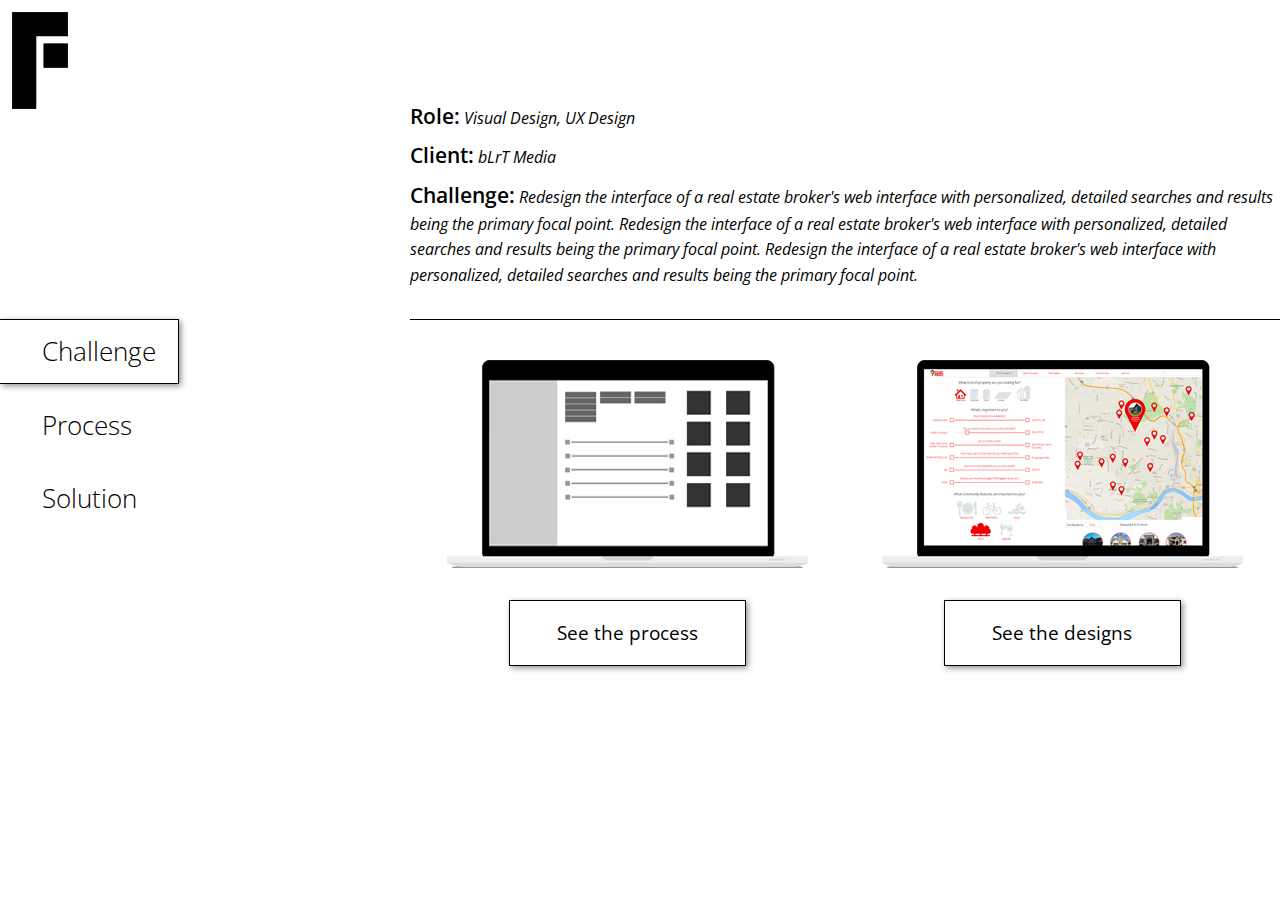
==== index.html @ cc38507e "Initial Commit" ====
<!doctype html>
<html lang="en">
<head>
	<meta charset="utf-8">
	<title>jQuery UI Tabs - Vertical Tabs functionality</title>
	<link rel="stylesheet" href="css/styles.css">
	<link rel="stylesheet" type="text/css" href="css/animate.css" />
	<link href='http://fonts.googleapis.com/css?family=Open+Sans:300italic,400,300,600,700' rel='stylesheet' type='text/css'>
	<script src="http://ajax.googleapis.com/ajax/libs/jquery/1.8.3/jquery.min.js"></script>
	<script src="js/jquery-1.10.2.js"></script>
	<script src="js/jquery.ui.core.js"></script>
	<script src="js/jquery.ui.widget.js"></script>
	<script src="js/jquery.ui.tabs.js"></script>
	
	<script>
	$(function() {
		$( "#tabs" ).tabs().addClass( "ui-tabs-vertical ui-helper-clearfix" );
		$( "#tabs li" ).removeClass( "ui-corner-top" ).addClass( "ui-corner-left" );

		jQuery( "#tabs" ).tabs();

		jQuery('#see-button-link').click(function() { // bind click event to link
			jQuery( "#tabs" ).tabs({ active: 1 });
			return false;
		})

		jQuery('#see-button-link-2').click(function() { // bind click event to link
			jQuery( "#tabs" ).tabs({ active: 2 });
			return false;
		})

		jQuery('#see-button-link-3').click(function() { // bind click event to link
			jQuery( "#tabs" ).tabs({ active: 3 });
			return false;
		})
	});
	</script>

</head>
<body class="animated fadeIn">
<div class="logo"><img src="img/rf-logo.png"></div>

<!-- Navigation -->
<div id="tabs">
	<nav id="main-nav">
		<ul>
			<li><a id ="challenge" href="#tabs-1">Challenge</a></li>
			<li><a id="process" href="#tabs-2">Process</a></li>
			<li><a id="solution" href="#tabs-3">Solution</a></li>
			<li><a id="tester" href="#tabs-4">tab 4</a></li>
		</ul>
	</nav>

<!-- Challenge Tab -->
	<div id="tabs-1" class="animated fadeIn">
		<section id="home-about"><p class="challenge-text"><span>Role:</span> Visual Design, UX Design</p>
			<p><span>Client:</span> bLrT Media</p>
			<p><span>Challenge:</span> Redesign the interface of a real estate broker's web interface with personalized, detailed searches and results being the primary focal point. Redesign the interface of a real estate broker's web interface with personalized, detailed searches and results being the primary focal point. Redesign the interface of a real estate broker's web interface with personalized, detailed searches and results being the primary focal point. </p>
		</section>

		<section id="home-see">
			<div class="wireframe"> 
				<img class="screen-home" id="screen-wireframe" src="img/screen-wireframe-1.png">
				<div class="see-button">
					<a id="see-button-link" href="index.html#tabs-2">See the process</a>
				</div>
			</div>

			<div class="design">
			<img class="screen-home" id="screen-design" src="img/screen-design-1.png">
			<div class="see-button">
					<a id="see-button-link-2" href="#tabs-3">See the designs</a>
				</div>
			







		</section>
	</div>

<!-- Process Tab -->
	<div id="tabs-2" class="animated fadeIn">

	</div>

<!-- Solution Tab -->
	<div id="tabs-3">
		<h2>Content heading 3</h2>
		<p>Mauris eleifend est et turpis. Duis id erat. Suspendisse potenti. Aliquam vulputate, pede vel vehicula accumsan, mi neque rutrum erat, eu congue orci lorem eget lorem. Vestibulum non ante. Class aptent taciti sociosqu ad litora torquent per conubia nostra, per inceptos himenaeos. Fusce sodales. Quisque eu urna vel enim commodo pellentesque. Praesent eu risus hendrerit ligula tempus pretium. Curabitur lorem enim, pretium nec, feugiat nec, luctus a, lacus.</p>
		<p>Duis cursus. Maecenas ligula eros, blandit nec, pharetra at, semper at, magna. Nullam ac lacus. Nulla facilisi. Praesent viverra justo vitae neque. Praesent blandit adipiscing velit. Suspendisse potenti. Donec mattis, pede vel pharetra blandit, magna ligula faucibus eros, id euismod lacus dolor eget odio. Nam scelerisque. Donec non libero sed nulla mattis commodo. Ut sagittis. Donec nisi lectus, feugiat porttitor, tempor ac, tempor vitae, pede. Aenean vehicula velit eu tellus interdum rutrum. Maecenas commodo. Pellentesque nec elit. Fusce in lacus. Vivamus a libero vitae lectus hendrerit hendrerit.</p>
	</div>

<!-- Community Search Tab -->
	<div id="tabs-4" class="animated fadeIn">
		<nav class="process-nav">
			<ul class="process-header">
				<li class="active-process-link">Community Search</li>
				<li>Location Search</li>
				<li>Property Search</li>
				<li>Agent Listings</li>
				<li>Enhanced Listings</li>
			</ul>

			<ul class="process-subheader">
				<li class="active-process-link">Overview</li>
				<li><a href="#community-search-phase-one">Phase One</a></li>
				<li>Phase Two</li>
				<li>Phase Three</li>
			</ul>
		</nav>
		<section id="community-search">
			<article class="column-1">
				<div class="top-bar"></div>
				<div class="anim-column-1">

					<div class="bar animated rubberBand"></div>

					<div class="squares">
						<div class="square animated bounceIn"></div>
						<div class="square animated bounceIn"></div>
						<div class="square animated bounceIn"></div>
						<div class="square animated bounceIn"></div>
						<div class="square animated bounceIn"></div>
					</div>
					<div class="clearfix"></div>

					<div class="bar animated rubberBand" id="second-bar"></div>

					<div class="sliders">
						<div class="slider">
							<div class="slider-square"></div>
							<div class="slider-bar width-expander-2"></div>
							<div class="slider-square slider-square-right"></div>
						</div>

						<div class="clearfix"></div>
						<div class="slider">
							<div class="slider-square"></div>
							<div class="slider-bar width-expander-3"></div>
							<div class="slider-square slider-square-right"></div>
						</div>

						<div class="clearfix"></div>
						<div class="slider">
							<div class="slider-square"></div>
							<div class="slider-bar width-expander-2"></div>
							<div class="slider-square slider-square-right"></div>
						</div>

						<div class="clearfix"></div>
						<div class="slider">
							<div class="slider-square"></div>
							<div class="slider-bar width-expander-3"></div>
							<div class="slider-square slider-square-right"></div>
						</div>

						<div class="clearfix"></div>
						<div class="slider">
							<div class="slider-square"></div>
							<div class="slider-bar width-expander-2"></div>
							<div class="slider-square slider-square-right"></div>
						</div>

						<div class="clearfix"></div>
						<div class="slider">
							<div class="slider-square"></div>
							<div class="slider-bar width-expander-3"></div>
							<div class="slider-square slider-square-right"></div>
						</div>
					</div>

					<div class="clearfix"></div>
					<div class="squares">
						<div class="square animated bounceIn"></div>
						<div class="square animated bounceIn"></div>
						<div class="square animated bounceIn"></div>
						<div class="square animated bounceIn"></div>
						<div class="square animated bounceIn"></div>
					</div>
					<div class="clearfix"></div>
					<div class="sliders">
						<div class="slider">
							<div class="slider-square"></div>
							<div class="slider-bar width-expander-2"></div>
							<div class="slider-square slider-square-right"></div>
						</div>
					</div>

					<div class="clearfix"></div>
					<div class="large-grey-box animated bounceIn"></div>

				</div>


				<div class="anim-column-2">
					<div class="large-grey-box-2"></div>
					<div class="bar animated pulse"></div>
					<div class="squares">
						<div class="square animated bounceIn"></div>
						<div class="square animated bounceIn"></div>
						<div class="square animated bounceIn"></div>
						<div class="square animated bounceIn"></div>
						<div class="square animated bounceIn"></div>
					</div>
					<div class="clearfix"></div>

					<div class="squares lil-margin">
						<div class="square animated bounceIn"></div>
						<div class="square animated bounceIn"></div>
						<div class="square animated bounceIn"></div>
						<div class="square animated bounceIn"></div>
						<div class="square animated bounceIn"></div>
					</div>
					<div class="clearfix"></div>
					<div class="bar-small animated pulse"></div>
				</div>
			</article>

			<article class="column-2">
				<p class="community-search-intro">Mauris eleifend est et turpis. Duis id erat. Suspendisse potenti. Aliquam vulputate, pede vel vehicula accumsan, mi neque rutrum erat, eu congue orci lorem eget lorem. Vestibulum non ante. Class aptent taciti sociosqu ad litora torquent per conubia nostra, per inceptos himenaeos. Fusce sodales. Quisque eu urna vel enim commodo pellentesque. Praesent eu risus hendrerit ligula tempus pretium. Curabitur lorem enim, pretium nec, feugiat nec, luctus a, lacus.</p>

				<p class="community-search-intro">Mauris eleifend est et turpis. Duis id erat. Suspendisse potenti. Aliquam vulputate, pede vel vehicula accumsan, mi neque rutrum erat, eu congue orci lorem eget lorem.</p>

				<div class="overview stick-left">
					<div class="next-step-button">
						<a href="#community-search-phase-one">View the next step</a>
					</div>
				</div>
			</article>
		</section> <!--  End of Community Search Overview -->
		<div class="clearfix"></div>
		<section id="community-search-phase-one">

		</section>
		


	</div>
</div>
</body>
<script>
$(function() {
  $('a[href*=#]:not([href=#])').click(function() {
    if (location.pathname.replace(/^\//,'') == this.pathname.replace(/^\//,'') && location.hostname == this.hostname) {
      var target = $(this.hash);
      target = target.length ? target : $('[name=' + this.hash.slice(1) +']');
      if (target.length) {
        $('html,body').animate({
          scrollTop: target.offset().top
        }, 1000);
        return false;
      }
    }
  });
});
</script>
</html>
---- css/styles.css ----
html, body, div, span, applet, object, iframe,
h1, h2, h3, h4, h5, h6, p, blockquote, pre,
a, abbr, acronym, address, big, cite, code,
del, dfn, em, img, ins, kbd, q, s, samp,
small, strike, strong, sub, sup, tt, var,
b, u, i, center,
dl, dt, dd, ol, ul, li,
fieldset, form, label, legend,
table, caption, tbody, tfoot, thead, tr, th, td,
article, aside, canvas, details, embed, 
figure, figcaption, footer, header, hgroup, 
menu, nav, output, ruby, section, summary,
time, mark, audio, video {
	margin: 0;
	padding: 0;
	border: 0;
	font-size: 100%;
	font: inherit;
	vertical-align: baseline;
}
/* HTML5 display-role reset for older browsers */
article, aside, details, figcaption, figure, 
footer, header, hgroup, menu, nav, section {
	display: block;
}
body {
	line-height: 1;
}
ol, ul {
	list-style: none;
}
blockquote, q {
	quotes: none;
}
blockquote:before, blockquote:after,
q:before, q:after {
	content: '';
	content: none;
}
table {
	border-collapse: collapse;
	border-spacing: 0;
}

body {
	font-family: 'Open Sans', sans-serif;
}

.logo {
	position: absolute;
	z-index: 100;
	padding: 12px;
}

#main-nav ul li a {
    color: black;
    text-decoration: none;
    font-size: 1.6rem;
    font-weight: 300;
    outline:none;
}

#tabs-1, #tabs-2, #tabs-3 {
	width: 60%;
	float: right;
}

/* =========== Challenge Page Styling ======================================= */

#home-about {
	padding-top: 100px;
	border-bottom: 1px solid black;
	padding-bottom: 24px;
}

#tabs-1 {
	padding-bottom: 200px;
}

#tabs-1 span {
	font-size: 1.3rem;
	font-weight: 600;
	font-style: normal;
}

#tabs-1 p {
	font-style: italic;
	font-size: 1rem;
	line-height: 1.6;
	padding-bottom: 6px;
}

.challenge-text {
	font-size: 1.4rem;
}

.screen-home {
	padding-top: 140px;
	margin: 0 auto;
	display: block;
}

.wireframe, .design {
	width: 50%;
	float: left;
}

.see-button {
	margin: 0 auto;
	margin-top: 32px;
	text-align: center;
	width: 235px;
	border: 1px solid black;
	height: 42px;
	-webkit-box-shadow: 2px 2px 6px 0px rgba(0,0,0,0.44);
	-moz-box-shadow: 2px 2px 6px 0px rgba(0,0,0,0.44);
	box-shadow: 2px 2px 6px 0px rgba(0,0,0,0.44);
	padding-top: 22px;
}

#see-button-link, #see-button-link-2, #see-button-link-3 {
	font-size: 1.2rem;
	text-decoration: none;
	color: black;
}

/* =========== Home Navigation Tab Styling ================================= */

#main-nav ul {
	position: absolute;
	left: 0;
	top: 35%;
}

#main-nav ul li {
	padding: 24px 24px 24px 0;
	outline:none;
	width: 400px;
}

.ui-tabs-active a {
	border: 1px solid black;
	border-left: none;
	-webkit-box-shadow: 2px 2px 6px 0px rgba(0,0,0,0.44);
	-moz-box-shadow: 2px 2px 6px 0px rgba(0,0,0,0.44);
	box-shadow: 2px 2px 6px 0px rgba(0,0,0,0.44);
	transition: all 500ms;
}

#challenge {
	padding: 14px 22px 14px 42px;
}

#process{
	padding: 14px 42px 14px 42px;
}

#solution {
	padding: 14px 34px 14px 42px;
}

#tester {
	display: none;
}

/*  ============ Process Tab Styling =============================================*/

.process-screens {
	padding-top: 110px;
	padding-bottom: 80px;
	margin: 0 auto;
	display: block;
	text-align: center;
}

#tabs-2 {
	padding-right: 24px;
}

.center-fix {
	display: inline-block;
	text-align: center;
}

.center-fix img {
	padding: 0 8px 0 8px;
}

#process-buttons {
	padding-top: 40px;
}

.see-process-button {
	text-align: center;
	border: 1px solid black;
	height: 42px;
	-webkit-box-shadow: 2px 2px 6px 0px rgba(0,0,0,0.44);
	-moz-box-shadow: 2px 2px 6px 0px rgba(0,0,0,0.44);
	box-shadow: 2px 2px 6px 0px rgba(0,0,0,0.44);
	padding: 16px 12px 16px 12px;
	margin: 0 12px 0 12px;
	display: inline;
	background-color: white;
}

/* =========== Community Search Styling ================================= */

/* Navigation */

.process-nav {
	position: absolute;
	top: 24px;
}

.process-header {
	display: inline;
}

.process-subheader {
	padding-top: 12px;
	padding-left: 0.3em;
}

.process-header li {
	display: inline;
	padding: 0 1.3em 0 1.3em;
}

.process-subheader li {
	display: inline;
	font-size: 0.9rem;
	padding: 0 16px 0 16px;
}

.active-process-link {
	font-weight: 700;
}

/* Content */

#tabs-4 {
	width: 75%;
	float: right;
}

.column-1, .column-2 {
	float: left;
	width: 50%;
}

.community-screen {
	width: 100%;
}

#community-search {
	padding-top: 200px;
}

.community-search-intro {
	width: 90%;
	margin-left: 5%;
	font-weight: 300;
	line-height: 2;
}

.stick-left {
}

.overview {
	padding-top: 48px;
	margin: 0 auto;
	display: block;
}

.overview a {
	text-decoration: none;
	color: black;
}

.see-process-button {

}

.next-step-button {
	text-align: center;
	border: 1px solid black;
	height: 22px;
	-webkit-box-shadow: 2px 2px 6px 0px rgba(0,0,0,0.44);
	-moz-box-shadow: 2px 2px 6px 0px rgba(0,0,0,0.44);
	box-shadow: 2px 2px 6px 0px rgba(0,0,0,0.44);
	padding: 18px 12px 18px 12px;
	margin: 0 auto;
	width: 202px;
	background-color: white;
	font-size: 1.2rem;
	text-decoration: none;
	color: black;
}

.container {
	width: 80%;
	margin: 0 auto;
	display: block;
}

#community-search-phase-one {
	margin-top: 200px;
	height: 1000px;
	background-color: red;
	width: 100%;
	clear: both;
}




.top-bar {
	width: 100%;
	height: 3.6vw;
	background-color: black;
}

.anim-column-1, .anim-column-2 {
	width: 50%;
	float: left;
	height: 100%;
}

.column-1 {
	background-color: white;
}

.column-2 {
	
}

.clearfix {
	clear: both;
}

.bar {
	height: 0.8vw;
	width: 70%;
	background-color: #666;
	margin: 0 auto;
	margin-top: 1.5vw;
}

.squares {
	margin: 0 auto;
	display: block;
	margin-top: 1vw;
	clear: both;
	margin-left: 2.9vw;
}

.square {
	width: 2vw;
	height: 2vw;
	background-color: #333333;
	float: left;
}

.square:nth-child(2){
	-webkit-animation-delay: 0.2s;
	margin-left: 0.65vw;
}
.square:nth-child(3){
	-webkit-animation-delay: 0.5s;
	margin-left: 0.65vw;
}
.square:nth-child(4){
	-webkit-animation-delay: 0.3s;
	margin-left: 0.65vw;
}
.square:nth-child(5){
	-webkit-animation-delay: 0.8s;
	margin-left: 0.65vw;
}

#second-bar {
	margin-top: 1vw;
}

.sliders {
	margin: 0 auto;
	display: block;
	margin-top: 0.5vw;
	clear: both;
	width: 70%;
}

.slider {
	margin-top: 1vw;
}

.slider-square {
	width: 0.6vw;
	height: 0.6vw;
	background-color: #999999;
	float: left;
}

.slider-square-right {
	margin-left: 0.25vw;
}

.slider-bar {
	width: 86.25%;
	height: 0.3vw;
	background-color: #999999;
	float: left;
	margin-left: 0.25vw;
	margin-top: 0.25vw;
	-webkit-transition: width 1s linear 2s;
}

.large-grey-box {
	width: 86.25%;
	height: 12vw;
	background-color: #cccccc;
	margin: 0 auto;
	display: block;
	margin-top: 3vw;
}





/* Column 2 */


.large-grey-box-2 {
	width: 100%;
	height: 20vw;
	background-color: #cccccc;
}

.lil-margin {
	margin-top: 1vw;
}

.bar-small {
	height: 0.8vw;
	width: 35%;
	background-color: #666;
	margin: 0 auto;
	margin-top: 1vw;
}





/* Animations */

 
.width-expander-2{
width: 0;
 -webkit-animation:width-expander-2 ease-in-out 1;  /* call our keyframe named width-expander, use animattion ease-in and repeat it only 1 time */
 -moz-animation:width-expander-2 ease-in-out 1;
 animation:width-expander-2 ease-in-out 1;
 
 -webkit-animation-fill-mode:forwards;  /* this makes sure that after animation is done we remain at the last keyframe value (opacity: 1)*/
 -moz-animation-fill-mode:forwards;
 animation-fill-mode:forwards;
 
 -webkit-animation-duration:01.25s;
 -moz-animation-duration:01.25s;
 animation-duration:01.25s;
}
 

/* width-expander-2 */
@-webkit-keyframes width-expander-2 {
  0%   { width: 0; }
  80%  { width: 86.25%; }
  100% { width: 86.25%; }
}
@-moz-keyframes width-expander-2 {
  0%   { width: 0; }
  80%  { width: 86.25%; }
  100% { width: 86.25%; }
}
@-o-keyframes width-expander-2 {
  0%   { width: 0; }
  80%  { width: 86.25%; }
  100% { width: 86.25%; }
}
@keyframes width-expander-2 {
  0%   { width: 0; }
  80%  { width: 86.25%; }
  100% { width: 86.25%; }
}

.width-expander-3{
width: 0;
 -webkit-animation:width-expander-3 ease-in-out 1;  /* call our keyframe named width-expander, use animattion ease-in and repeat it only 1 time */
 -moz-animation:width-expander-3 ease-in-out 1;
 animation:width-expander-3 ease-in-out 1;
 
 -webkit-animation-fill-mode:forwards;  /* this makes sure that after animation is done we remain at the last keyframe value (opacity: 1)*/
 -moz-animation-fill-mode:forwards;
 animation-fill-mode:forwards;
 
 -webkit-animation-duration:01.25s;
 -moz-animation-duration:01.25s;
 animation-duration:01.25s;
}
 

/* width-expander-3 */
@-webkit-keyframes width-expander-3 {
  0%   { width: 0; }
  60%  { width: 60%; }
  80%  { width: 0%; }
  100% { width: 86.25%; }
}
@-moz-keyframes width-expander-3 {
  0%   { width: 0; }
  60%  { width: 60%; }
  80%  { width: 0%; }
  100% { width: 86.25%; }
}
@-o-keyframes width-expander-3 {
  0%   { width: 0; }
  60%  { width: 60%; }
  80%  { width: 0%; }
  100% { width: 86.25%; }
}
@keyframes width-expander-3 {
  0%   { width: 0; }
  60%  { width: 60%; }
  80%  { width: 0%; }
  100% { width: 86.25%; }
}







@keyframes scale {
from {
    width:0%;
}
to {
    width:5vw;
}}
@-moz-keyframes scale { /* Firefox */
from {
    width:0%;
}
to {
    width:5vw;
}}
@-webkit-keyframes scale { /* Safari and Chrome */
from {
    width:0%;
}
to {
    width:5vw;
}}
@-o-keyframes scale { /* Opera */
from {
    width:0%;
}
to {
    width:5vw;
}}














@media screen and (max-width: 760px) {



}



















/* ============ Media Queries =================================================== */

@media screen and (max-width: 1500px) {
	.screen-home { padding-top: 40px; }

	#tabs-1, #tabs-2, #tabs-3 {
	width: 68%; }
}
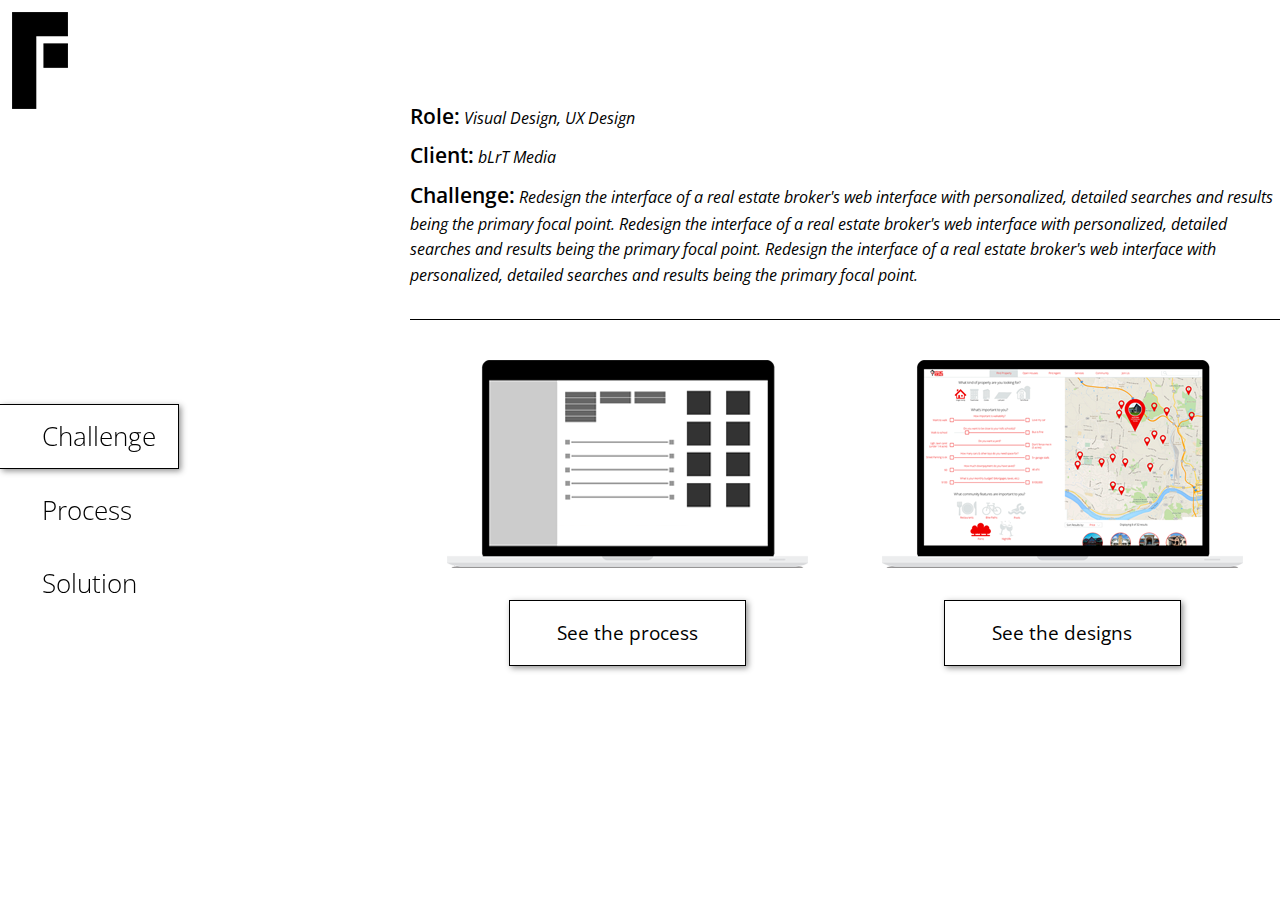
==== commit af7f8c71: "Location Search Done" ====
--- a/index.html
+++ b/index.html
@@ -2,7 +2,7 @@
 <html lang="en">
 <head>
 	<meta charset="utf-8">
-	<title>jQuery UI Tabs - Vertical Tabs functionality</title>
+	<title>Ross Fenrick - UX/Interaction Design</title>
 	<link rel="stylesheet" href="css/styles.css">
 	<link rel="stylesheet" type="text/css" href="css/animate.css" />
 	<link href='http://fonts.googleapis.com/css?family=Open+Sans:300italic,400,300,600,700' rel='stylesheet' type='text/css'>
@@ -24,12 +24,17 @@
 			return false;
 		})
 
+		jQuery('#com-link').click(function() { // bind click event to link
+			jQuery( "#tabs" ).tabs({ active: 1 });
+			return false;
+		})
+
 		jQuery('#see-button-link-2').click(function() { // bind click event to link
 			jQuery( "#tabs" ).tabs({ active: 2 });
 			return false;
 		})
 
-		jQuery('#see-button-link-3').click(function() { // bind click event to link
+		jQuery('#location-search').click(function() { // bind click event to link
 			jQuery( "#tabs" ).tabs({ active: 3 });
 			return false;
 		})
@@ -44,7 +49,7 @@
 <div id="tabs">
 	<nav id="main-nav">
 		<ul>
-			<li><a id ="challenge" href="#tabs-1">Challenge</a></li>
+			<li><a id="challenge" href="#tabs-1">Challenge</a></li>
 			<li><a id="process" href="#tabs-2">Process</a></li>
 			<li><a id="solution" href="#tabs-3">Solution</a></li>
 			<li><a id="tester" href="#tabs-4">tab 4</a></li>
@@ -84,159 +89,220 @@
 
 <!-- Process Tab -->
 	<div id="tabs-2" class="animated fadeIn">
-
+				<nav class="process-nav">
+					<ul class="process-header">
+						<li>Community Search</li>
+						<li><a id="location-search" href="#tabs-4">Location Search</a></li>
+						<li>Property Search</li>
+						<li>Agent Listings</li>
+						<li>Enhanced Listings</li>
+					</ul>
+
+					<ul class="process-subheader">
+						<li><a href="#tabs-2">Overview</a></li>
+						<li><a href="#community-search-phase-one">Phase One</a></li>
+						<li><a href="#community-search-phase-two">Phase Two</a></li>
+						<li><a href="#community-search-phase-three">Phase Three</a></li>
+					</ul>
+				</nav>
+		<section id="community-search">
+			<article class="column-1">
+				<div class="top-bar"></div>
+				<div class="anim-column-1">
+
+					<div class="bar animated rubberBand"></div>
+
+					<div class="squares">
+						<div class="square animated bounceIn"></div>
+						<div class="square animated bounceIn"></div>
+						<div class="square animated bounceIn"></div>
+						<div class="square animated bounceIn"></div>
+						<div class="square animated bounceIn"></div>
+					</div>
+					<div class="clearfix"></div>
+
+					<div class="bar animated rubberBand" id="second-bar"></div>
+
+					<div class="sliders">
+						<div class="slider">
+							<div class="slider-square"></div>
+							<div class="slider-bar width-expander-2"></div>
+							<div class="slider-square slider-square-right"></div>
+						</div>
+
+						<div class="clearfix"></div>
+						<div class="slider">
+							<div class="slider-square"></div>
+							<div class="slider-bar width-expander-3"></div>
+							<div class="slider-square slider-square-right"></div>
+						</div>
+
+						<div class="clearfix"></div>
+						<div class="slider">
+							<div class="slider-square"></div>
+							<div class="slider-bar width-expander-2"></div>
+							<div class="slider-square slider-square-right"></div>
+						</div>
+
+						<div class="clearfix"></div>
+						<div class="slider">
+							<div class="slider-square"></div>
+							<div class="slider-bar width-expander-3"></div>
+							<div class="slider-square slider-square-right"></div>
+						</div>
+
+						<div class="clearfix"></div>
+						<div class="slider">
+							<div class="slider-square"></div>
+							<div class="slider-bar width-expander-2"></div>
+							<div class="slider-square slider-square-right"></div>
+						</div>
+
+						<div class="clearfix"></div>
+						<div class="slider">
+							<div class="slider-square"></div>
+							<div class="slider-bar width-expander-3"></div>
+							<div class="slider-square slider-square-right"></div>
+						</div>
+					</div>
+
+					<div class="clearfix"></div>
+					<div class="squares">
+						<div class="square animated bounceIn"></div>
+						<div class="square animated bounceIn"></div>
+						<div class="square animated bounceIn"></div>
+						<div class="square animated bounceIn"></div>
+						<div class="square animated bounceIn"></div>
+					</div>
+					<div class="clearfix"></div>
+					<div class="sliders">
+						<div class="slider">
+							<div class="slider-square"></div>
+							<div class="slider-bar width-expander-2"></div>
+							<div class="slider-square slider-square-right"></div>
+						</div>
+					</div>
+
+					<div class="clearfix"></div>
+					<div class="large-grey-box animated bounceIn"></div>
+
+				</div>
+
+
+				<div class="anim-column-2">
+					<div class="large-grey-box-2"></div>
+					<div class="bar animated pulse"></div>
+					<div class="squares">
+						<div class="square animated bounceIn"></div>
+						<div class="square animated bounceIn"></div>
+						<div class="square animated bounceIn"></div>
+						<div class="square animated bounceIn"></div>
+						<div class="square animated bounceIn"></div>
+					</div>
+					<div class="clearfix"></div>
+
+					<div class="squares lil-margin">
+						<div class="square animated bounceIn"></div>
+						<div class="square animated bounceIn"></div>
+						<div class="square animated bounceIn"></div>
+						<div class="square animated bounceIn"></div>
+						<div class="square animated bounceIn"></div>
+					</div>
+					<div class="clearfix"></div>
+					<div class="bar-small animated pulse"></div>
+				</div>
+			</article>
+
+			<article class="column-2">
+				<p class="community-search-intro">Mauris eleifend est et turpis. Duis id erat. Suspendisse potenti. Aliquam vulputate, pede vel vehicula accumsan, mi neque rutrum erat, eu congue orci lorem eget lorem. Vestibulum non ante. Class aptent taciti sociosqu ad litora torquent per conubia nostra, per inceptos himenaeos. Fusce sodales. Quisque eu urna vel enim commodo pellentesque. Praesent eu risus hendrerit ligula tempus pretium. Curabitur lorem enim, pretium nec, feugiat nec, luctus a, lacus.</p>
+
+				<p class="community-search-intro">Mauris eleifend est et turpis. Duis id erat. Suspendisse potenti. Aliquam vulputate, pede vel vehicula accumsan, mi neque rutrum erat, eu congue orci lorem eget lorem.</p>
+
+				<div class="overview stick-left">
+					<div class="next-step-button">
+						<a href="#community-search-phase-one">View phase one</a>
+					</div>
+				</div>
+			</article>
+		</section> <!--  End of Community Search Overview -->
+		<div class="clearfix"></div>
+		<section id="community-search-phase-one">
+			<p class="property-imp">"Sed ut perspiciatis unde omnis iste natus error sit voluptatem accusantium doloremque laudantium, totam rem aperiam, eaque ipsa quae ab illo inventore veritatis et quasi architecto beatae vitae dicta sunt explicabo. Nemo enim ipsam voluptatem quia voluptas sit aspernatur aut odit aut fugit, sed quia consequuntur magni dolores eos qui ratione voluptatem sequi nesciunt. 
+			</br></br></br>
+			<a href="#community-search-phase-two">View phase two</a>
+			</p>
+
+			<img class="community-search-img" src="img/property-importance.png">
+			<div class="clearfix"></div>
+		</section>
+
+		<section id="community-search-phase-two">
+			<img class="community-search-img" src="img/community-features.jpg">
+			<p class="property-imp">"Sed ut perspiciatis unde omnis iste natus error sit voluptatem accusantium doloremque laudantium, totam rem aperiam, eaque ipsa quae ab illo inventore veritatis et quasi architecto beatae vitae dicta sunt explicabo. Nemo enim ipsam voluptatem quia voluptas sit aspernatur aut odit aut fugit, sed quia consequuntur magni dolores eos qui ratione voluptatem sequi nesciunt. 
+			</br></br></br>
+			<a href="#community-search-phase-three">View phase three</a>
+			</p>
+			<div class="clearfix"></div>
+		</section>
+
+		<section id="community-search-phase-three">
+			<p class="property-imp">"Sed ut perspiciatis unde omnis iste natus error sit voluptatem accusantium doloremque laudantium, totam rem aperiam, eaque ipsa quae ab illo inventore veritatis et quasi architecto beatae vitae dicta sunt explicabo. Nemo enim ipsam voluptatem quia voluptas sit aspernatur aut odit aut fugit, sed quia consequuntur magni dolores eos qui ratione voluptatem sequi nesciunt. 
+			</p>
+			<img class="community-search-img" src="img/community-final.jpg">
+			<div class="clearfix"></div>
+		</section>
 	</div>
 
-<!-- Solution Tab -->
+	<!-- Solution Tab -->
 	<div id="tabs-3">
 		<h2>Content heading 3</h2>
 		<p>Mauris eleifend est et turpis. Duis id erat. Suspendisse potenti. Aliquam vulputate, pede vel vehicula accumsan, mi neque rutrum erat, eu congue orci lorem eget lorem. Vestibulum non ante. Class aptent taciti sociosqu ad litora torquent per conubia nostra, per inceptos himenaeos. Fusce sodales. Quisque eu urna vel enim commodo pellentesque. Praesent eu risus hendrerit ligula tempus pretium. Curabitur lorem enim, pretium nec, feugiat nec, luctus a, lacus.</p>
 		<p>Duis cursus. Maecenas ligula eros, blandit nec, pharetra at, semper at, magna. Nullam ac lacus. Nulla facilisi. Praesent viverra justo vitae neque. Praesent blandit adipiscing velit. Suspendisse potenti. Donec mattis, pede vel pharetra blandit, magna ligula faucibus eros, id euismod lacus dolor eget odio. Nam scelerisque. Donec non libero sed nulla mattis commodo. Ut sagittis. Donec nisi lectus, feugiat porttitor, tempor ac, tempor vitae, pede. Aenean vehicula velit eu tellus interdum rutrum. Maecenas commodo. Pellentesque nec elit. Fusce in lacus. Vivamus a libero vitae lectus hendrerit hendrerit.</p>
 	</div>
 
-<!-- Community Search Tab -->
+	<!-- Location Search Tab -->
 	<div id="tabs-4" class="animated fadeIn">
 		<nav class="process-nav">
 			<ul class="process-header">
-				<li class="active-process-link">Community Search</li>
-				<li>Location Search</li>
+				<li><a id="com-link" href="#tabs-2">Community Search</a></li>
+				<li><a id="location-search" href="#tabs-4">Location Search</a></li>
 				<li>Property Search</li>
 				<li>Agent Listings</li>
 				<li>Enhanced Listings</li>
 			</ul>
 
 			<ul class="process-subheader">
-				<li class="active-process-link">Overview</li>
-				<li><a href="#community-search-phase-one">Phase One</a></li>
-				<li>Phase Two</li>
-				<li>Phase Three</li>
+				<li><a href="#location-search-phase-one">Phase One</a></li>
+				<li><a href="#location-search-phase-two">Phase Two</a></li>
+				<li><a href="#location-search-phase-three">Phase Three</a></li>
 			</ul>
 		</nav>
-		<section id="community-search">
-			<article class="column-1">
-				<div class="top-bar"></div>
-				<div class="anim-column-1">
-
-					<div class="bar animated rubberBand"></div>
-
-					<div class="squares">
-						<div class="square animated bounceIn"></div>
-						<div class="square animated bounceIn"></div>
-						<div class="square animated bounceIn"></div>
-						<div class="square animated bounceIn"></div>
-						<div class="square animated bounceIn"></div>
-					</div>
-					<div class="clearfix"></div>
-
-					<div class="bar animated rubberBand" id="second-bar"></div>
-
-					<div class="sliders">
-						<div class="slider">
-							<div class="slider-square"></div>
-							<div class="slider-bar width-expander-2"></div>
-							<div class="slider-square slider-square-right"></div>
-						</div>
-
-						<div class="clearfix"></div>
-						<div class="slider">
-							<div class="slider-square"></div>
-							<div class="slider-bar width-expander-3"></div>
-							<div class="slider-square slider-square-right"></div>
-						</div>
-
-						<div class="clearfix"></div>
-						<div class="slider">
-							<div class="slider-square"></div>
-							<div class="slider-bar width-expander-2"></div>
-							<div class="slider-square slider-square-right"></div>
-						</div>
-
-						<div class="clearfix"></div>
-						<div class="slider">
-							<div class="slider-square"></div>
-							<div class="slider-bar width-expander-3"></div>
-							<div class="slider-square slider-square-right"></div>
-						</div>
-
-						<div class="clearfix"></div>
-						<div class="slider">
-							<div class="slider-square"></div>
-							<div class="slider-bar width-expander-2"></div>
-							<div class="slider-square slider-square-right"></div>
-						</div>
-
-						<div class="clearfix"></div>
-						<div class="slider">
-							<div class="slider-square"></div>
-							<div class="slider-bar width-expander-3"></div>
-							<div class="slider-square slider-square-right"></div>
-						</div>
-					</div>
-
-					<div class="clearfix"></div>
-					<div class="squares">
-						<div class="square animated bounceIn"></div>
-						<div class="square animated bounceIn"></div>
-						<div class="square animated bounceIn"></div>
-						<div class="square animated bounceIn"></div>
-						<div class="square animated bounceIn"></div>
-					</div>
-					<div class="clearfix"></div>
-					<div class="sliders">
-						<div class="slider">
-							<div class="slider-square"></div>
-							<div class="slider-bar width-expander-2"></div>
-							<div class="slider-square slider-square-right"></div>
-						</div>
-					</div>
-
-					<div class="clearfix"></div>
-					<div class="large-grey-box animated bounceIn"></div>
-
-				</div>
-
-
-				<div class="anim-column-2">
-					<div class="large-grey-box-2"></div>
-					<div class="bar animated pulse"></div>
-					<div class="squares">
-						<div class="square animated bounceIn"></div>
-						<div class="square animated bounceIn"></div>
-						<div class="square animated bounceIn"></div>
-						<div class="square animated bounceIn"></div>
-						<div class="square animated bounceIn"></div>
-					</div>
-					<div class="clearfix"></div>
-
-					<div class="squares lil-margin">
-						<div class="square animated bounceIn"></div>
-						<div class="square animated bounceIn"></div>
-						<div class="square animated bounceIn"></div>
-						<div class="square animated bounceIn"></div>
-						<div class="square animated bounceIn"></div>
-					</div>
-					<div class="clearfix"></div>
-					<div class="bar-small animated pulse"></div>
-				</div>
-			</article>
-
-			<article class="column-2">
-				<p class="community-search-intro">Mauris eleifend est et turpis. Duis id erat. Suspendisse potenti. Aliquam vulputate, pede vel vehicula accumsan, mi neque rutrum erat, eu congue orci lorem eget lorem. Vestibulum non ante. Class aptent taciti sociosqu ad litora torquent per conubia nostra, per inceptos himenaeos. Fusce sodales. Quisque eu urna vel enim commodo pellentesque. Praesent eu risus hendrerit ligula tempus pretium. Curabitur lorem enim, pretium nec, feugiat nec, luctus a, lacus.</p>
-
-				<p class="community-search-intro">Mauris eleifend est et turpis. Duis id erat. Suspendisse potenti. Aliquam vulputate, pede vel vehicula accumsan, mi neque rutrum erat, eu congue orci lorem eget lorem.</p>
-
-				<div class="overview stick-left">
-					<div class="next-step-button">
-						<a href="#community-search-phase-one">View the next step</a>
-					</div>
-				</div>
-			</article>
-		</section> <!--  End of Community Search Overview -->
-		<div class="clearfix"></div>
-		<section id="community-search-phase-one">
-
-		</section>
 		
+		<section id="location-search-phase-one">
+			<p class="property-imp">"Sed ut perspiciatis unde omnis iste natus error sit voluptatem accusantium doloremque laudantium, totam rem aperiam, eaque ipsa quae ab illo inventore veritatis et quasi architecto beatae vitae dicta sunt explicabo. Nemo enim ipsam voluptatem quia voluptas sit aspernatur aut odit aut fugit, sed quia consequuntur magni dolores eos qui ratione voluptatem sequi nesciunt. 
+			</br></br></br>
+			<a href="#location-search-phase-two">View phase two</a>
+			</p>
+
+			<img class="location-search-img" src="img/location-one.jpg">
+			<div class="clearfix"></div>
+		</section>
+
+		<section id="location-search-phase-two">
+		<img class="location-search-img" src="img/location-two.jpg">
+			<p class="property-imp">"Sed ut perspiciatis unde omnis iste natus error sit voluptatem accusantium doloremque laudantium, totam rem aperiam, eaque ipsa quae ab illo inventore veritatis et quasi architecto beatae vitae dicta sunt explicabo. Nemo enim ipsam voluptatem quia voluptas sit aspernatur aut odit aut fugit, sed quia consequuntur magni dolores eos qui ratione voluptatem sequi nesciunt. 
+			</br></br></br>
+			<a href="#location-search-phase-three">View phase three</a>
+			</p>
+			<div class="clearfix"></div>
+		</section>
+
+		<section id="location-search-phase-three">
+			<p class="property-imp">"Sed ut perspiciatis unde omnis iste natus error sit voluptatem accusantium doloremque laudantium, totam rem aperiam, eaque ipsa quae ab illo inventore veritatis et quasi architecto beatae vitae dicta sunt explicabo. Nemo enim ipsam voluptatem quia voluptas sit aspernatur aut odit aut fugit, sed quia consequuntur magni dolores eos qui ratione voluptatem sequi nesciunt. 
+			</p>
+			<img class="location-search-img" src="img/location-final.jpg">
+			<div class="clearfix"></div>
+		</section>
 
 
 	</div>
--- a/css/styles.css
+++ b/css/styles.css
@@ -59,9 +59,19 @@
     font-weight: 300;
     outline:none;
 }
-
-#tabs-1, #tabs-2, #tabs-3 {
+#main-nav {
+	position: fixed;
+	top: 400px;
+	left: 0px;
+}
+
+#tabs-1, #tabs-3 {
 	width: 60%;
+	float: right;
+}
+
+#tabs-2 {
+	width: 75%;
 	float: right;
 }
 
@@ -208,8 +218,10 @@
 /* Navigation */
 
 .process-nav {
-	position: absolute;
-	top: 24px;
+	position: fixed;
+	padding: 24px;
+	background-color: white;
+	z-index: 99999;
 }
 
 .process-header {
@@ -219,6 +231,16 @@
 .process-subheader {
 	padding-top: 12px;
 	padding-left: 0.3em;
+}
+
+.process-subheader a {
+	text-decoration: none;
+	color: black;
+}
+
+.process-subheader a:hover {
+	font-weight: 700;
+	transition: all 0.25s;
 }
 
 .process-header li {
@@ -241,6 +263,7 @@
 #tabs-4 {
 	width: 75%;
 	float: right;
+
 }
 
 .column-1, .column-2 {
@@ -303,14 +326,58 @@
 	display: block;
 }
 
-#community-search-phase-one {
-	margin-top: 200px;
-	height: 1000px;
-	background-color: red;
+#community-search-phase-one, #community-search-phase-two, #community-search-phase-three {
+	margin-top: 300px;
 	width: 100%;
-	clear: both;
-}
-
+	padding-bottom: 200px;
+	padding-top: 200px;
+}
+
+.community-search-img {
+	float: left;
+	width: 45%;
+}
+
+.property-imp {
+	float: left;
+	line-height: 2em;
+	width: 40%;
+	padding-right: 40px;
+	padding-top: 100px;
+}
+
+.property-imp a {
+	text-align: center;
+	border: 1px solid black;
+	height: 32px;
+	width: 150px;
+	-webkit-box-shadow: 2px 2px 6px 0px rgba(0,0,0,0.44);
+	-moz-box-shadow: 2px 2px 6px 0px rgba(0,0,0,0.44);
+	box-shadow: 2px 2px 6px 0px rgba(0,0,0,0.44);
+	padding: 10px 22px 16px 22px;
+	margin: 0 auto;
+	display: block;
+	background-color: white;
+	text-decoration: none;
+	color: black;
+	font-size: 1.1rem;
+}
+
+
+
+
+
+
+#location-search-phase-one, #location-search-phase-two, #location-search-phase-three {
+	padding-top: 200px;
+	padding-bottom: 200px;
+}
+
+
+.location-search-img {
+	float: left;
+	width: 45%;
+}
 
 
 
